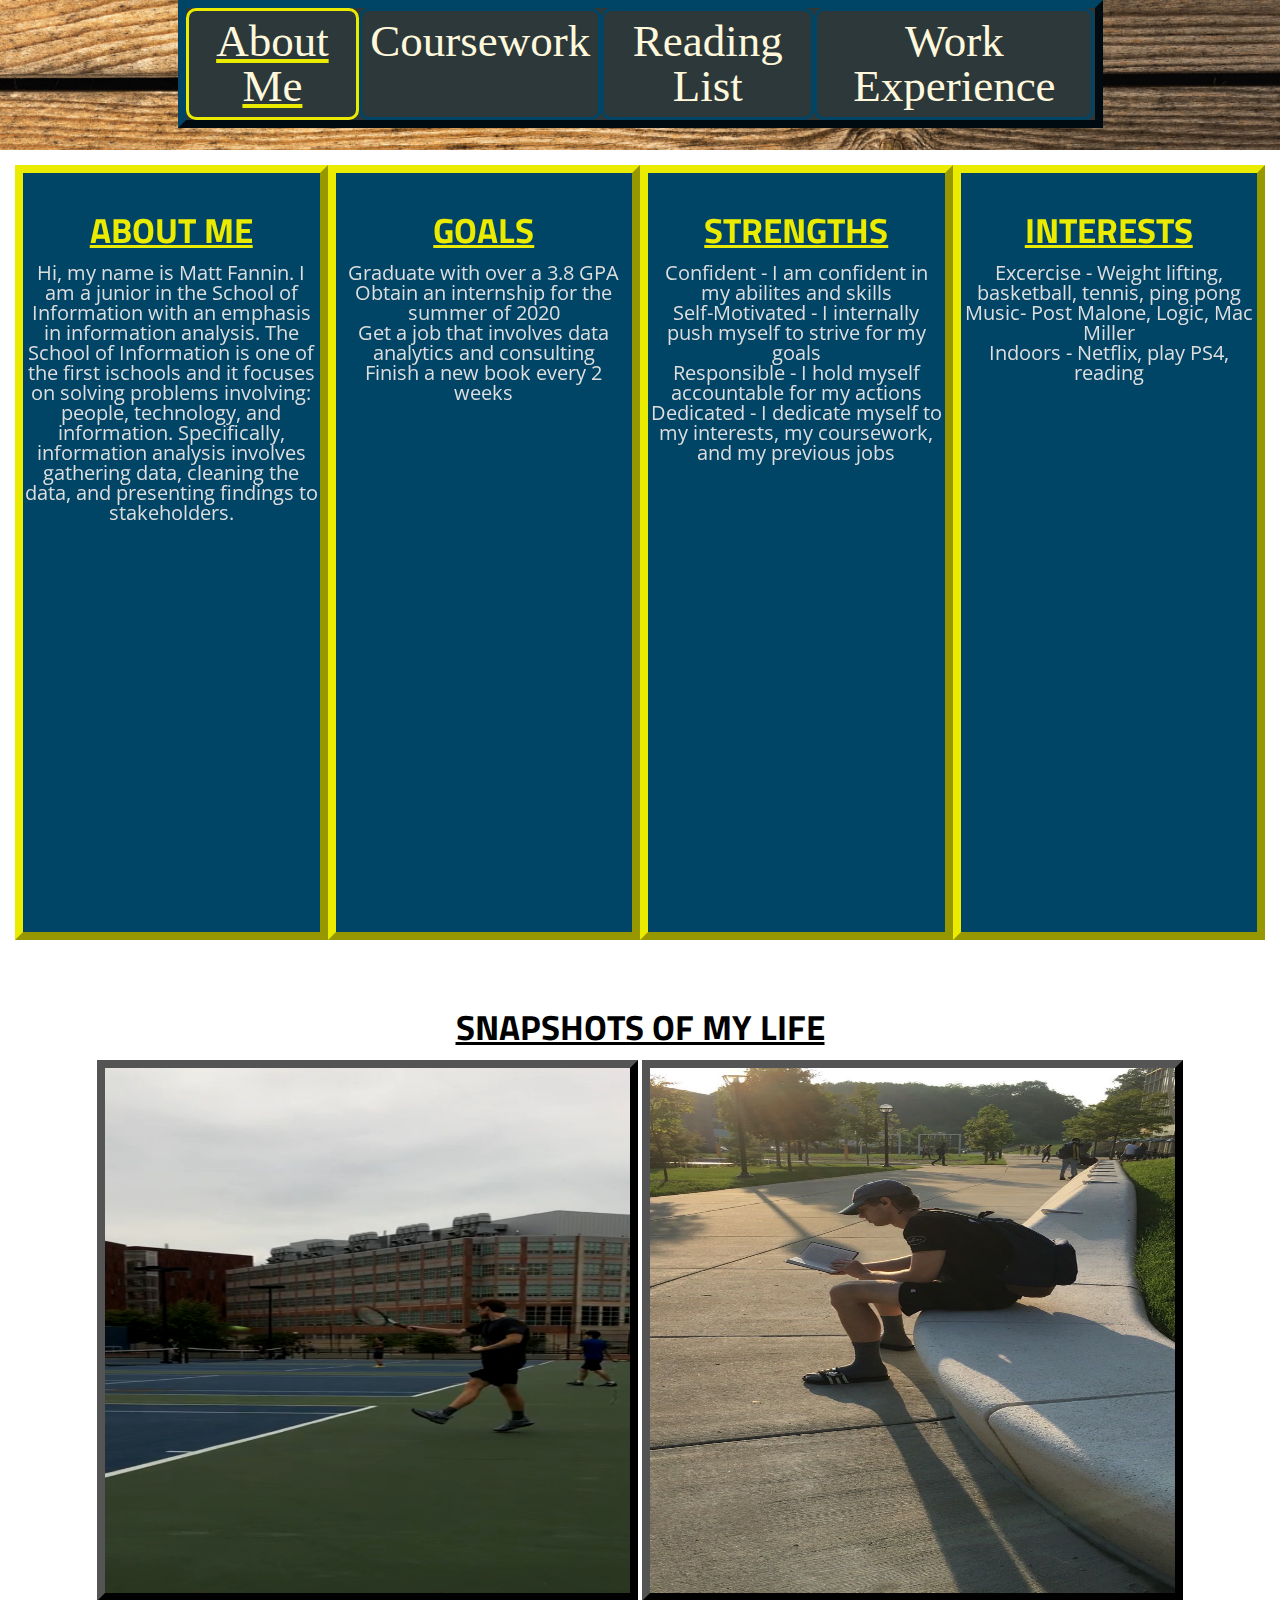
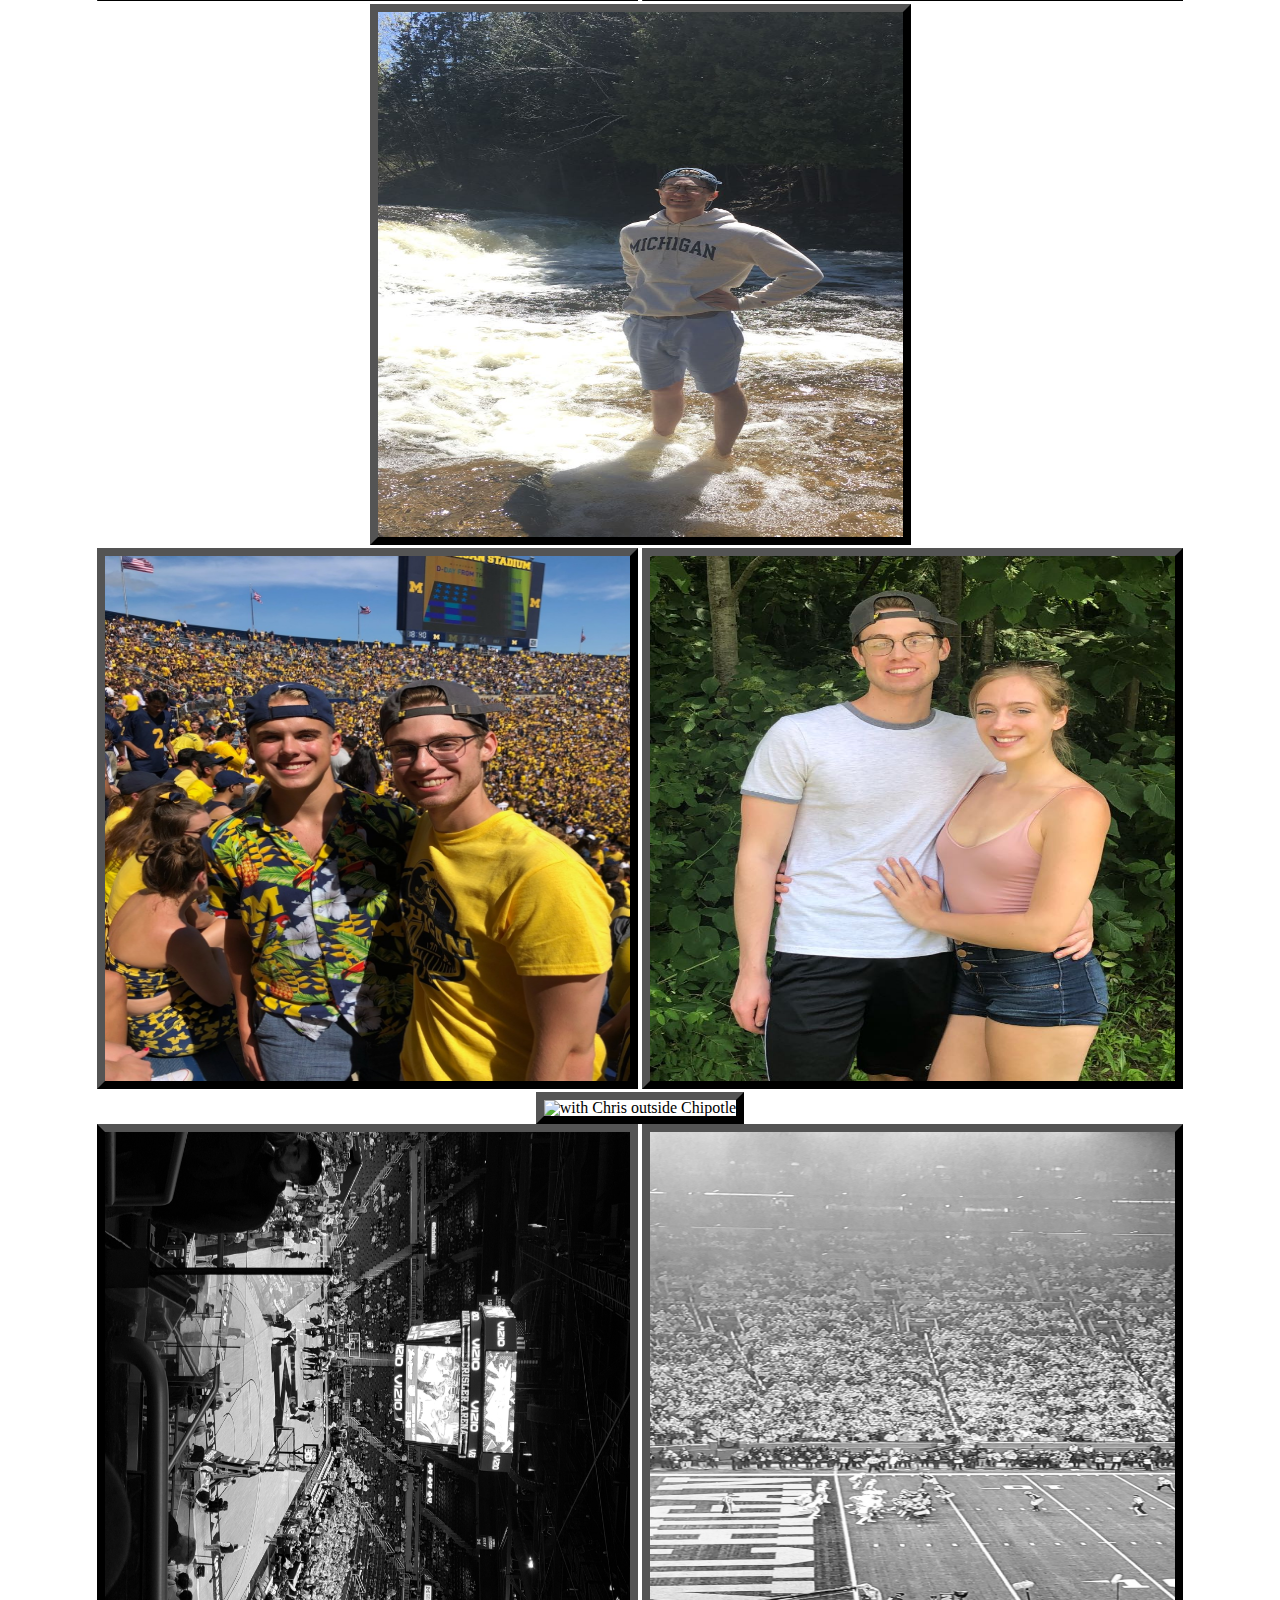
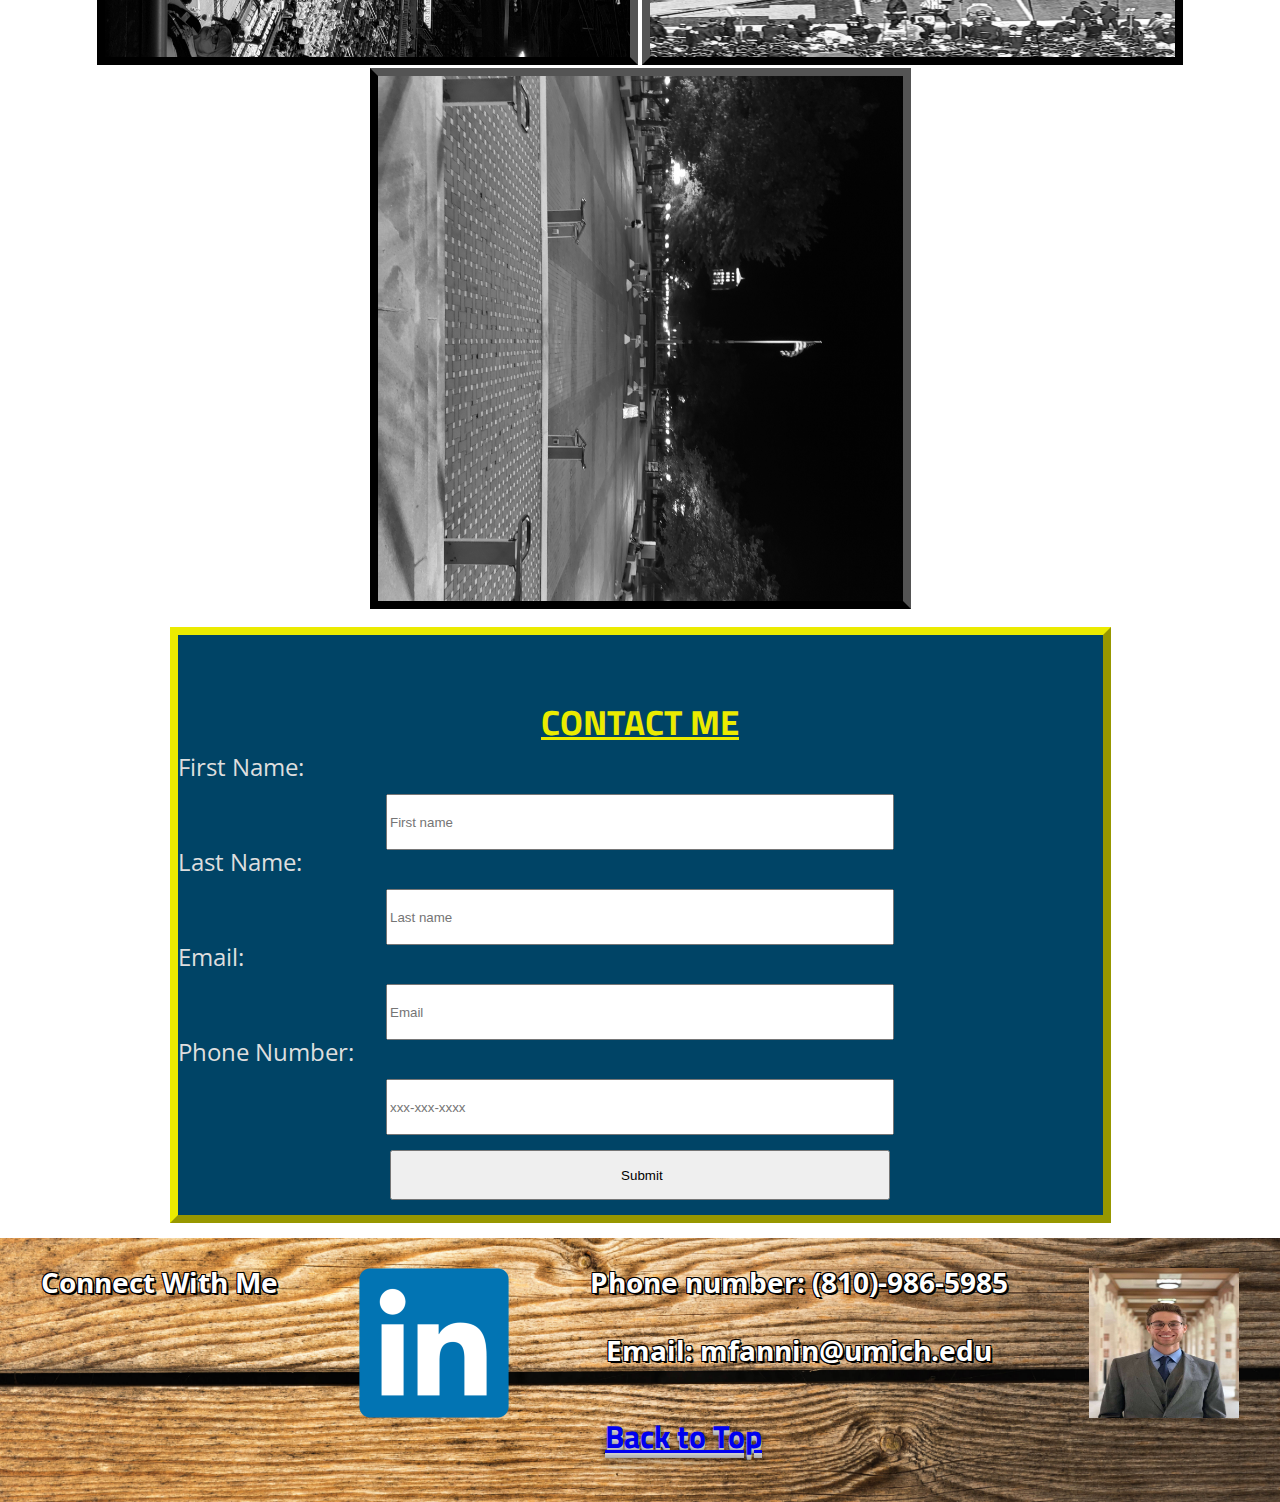
==== index.html @ 18e167ab "Add files via upload" ====
<!DOCTYPE html>
<html lang="en">
    <head>
        <meta charset="utf-8">
        <title>Matt Fannin Portfolio</title>
        <link rel ="stylesheet" href = "css/html5_reset.css">
        <link rel ="stylesheet" href = "css/index_style.css">
        <link href="https://fonts.googleapis.com/css?family=Open+Sans&display=swap" rel="stylesheet">
        <link href="https://fonts.googleapis.com/css?family=Titillium+Web&display=swap" rel="stylesheet">
        <link rel="shortcut icon" type="image/png" href="images/lake_pic.PNG"/>
        
    </head>

    <body>
        <div class="skip"><a href="#main">Skip to Main Content</a></div>
        <header>
            <nav>
                <ul class = "links">
                    <li class= "current"><a href = index.html>About Me</a></li>
                    <li class= "link"><a href = school.html>Coursework</a></li>
                    <li class= "link"><a href = reading.html>Reading List</a></li>
                    <li class= "link"><a href = professional.html>Work Experience</a></li>
                </ul>
            </nav>
        </header>

    <main id ="main">
        <div class = "text">
            <div class = "one">
                <h1>About Me</h1>
                <div class = "front1">
                    <p>
                        Hi, my name is Matt Fannin. I am a junior in the School of Information with an emphasis in information analysis. 
                        The School of Information is one of the first ischools and it focuses on solving problems involving: people, technology, and information. Specifically, information analysis involves gathering data, cleaning the data, and presenting findings to stakeholders.
                    </p>
                </div>
                
                <div class= "michy_pic">
                    <img id="mi" src="images/michy.png" alt="Michigan logo" />
                </div>
            </div>
            <div class = "two">
                <h1>Goals</h1>
                    <ul class = "goals">
                    <li>Graduate with over a 3.8 GPA</li>
                    <li>Obtain an internship for the summer of 2020</li>
                    <li>Get a job that involves data analytics and consulting</li>
                    <li>Finish a new book every 2 weeks</li>
                </ul>
                <div class = "goal_pic">
                    <img id="goal" src="images/goals.jpg" alt="goals" />
                </div>
            </div>
            <div class = "three">
                <h1>Strengths</h1>
                <div class= "front3">
                    <p> Confident - I am confident in my abilites and skills <br>
                        Self-Motivated - I internally push myself to strive for my goals <br>
                        Responsible - I hold myself accountable for my actions <br>
                        Dedicated - I dedicate myself to my interests, my coursework, and my previous jobs 
                   </p>
                </div>
                <div class= "pic">
                    <img id="Responsible" src="images/resp.jfif" alt="Responsible" />
                </div>
                
            </div>
            <div class = "four">
                <h1>Interests</h1>
                <div class = "front4">
                    <p>
                        Excercise - Weight lifting, basketball, tennis, ping pong <br>
                        Music-  Post Malone, Logic, Mac Miller <br>
                        Indoors - Netflix, play PS4, reading <br>

                    </p> 
                </div>
                <div class = "yam">
                    <img id="yam_city" src="images/yam_city.jpg" alt="Dunk" />
                </div>
                 
            </div>
        
        </div>
        

        <h1 id= "gallery">Snapshots of my Life</h1>
        <div class="gallery">
            <div class = "row1">
                <img id="tennis" src="images/tebbis.jpg" alt="hitting forehand" />
                <img id="reading" src="images/reading.jpg" alt="reading a novel" />
                <img id="waterfall" src="images/in_water_pose.jpg" alt="standing in cold water" />
            </div>
            <div class = "row2">
                <img id="logi" src="images/with_logi.jpg" alt="with Logan at football game" />
                <img id="onions" src="images/with_onions.jpg" alt="with Vydailya" />
                <img id="creeb" src="images/with_creeb.jpg" alt="with Chris outside Chipotle" />
            </div>
            <div class = "row3">
                <img id="basketball" src="images/basketball_game.jpg" alt="First UofM basketball game" />
                <img id="football" src="images/football_game.jpg" alt="UofM football game" />
                <img id="diag" src="images/diag.jpg" alt="view outside Hatcher after late night studying" />
            </div>
            
        </div>

        <form action="https://formspree.io/myywlzbd" method="POST">
            <fieldset>
               <legend class = "contactTitle">Contact Me</legend>
               <div class = "contact">
                <label for ="fname">First Name:</label><input type="text" id ="fname" name="fname" placeholder = "First name"/>
                <label for ="lname">Last Name:</label><input type="text" id ="lname" name="lname" placeholder = "Last name"/>
                <label for ="email">Email:</label><input type="email" id ="email" name="email" placeholder = "Email"/>
                <label for ="number">Phone Number:</label><input type="tel" id ="number" name="number" placeholder = "xxx-xxx-xxxx"/>
              <div class = "submit">
                <input type="submit" value=" Submit"/>
             </div>
               </div>
                  
               </fieldset>
        </form> 
    </main>

    
    <footer>
        <p class = "connect">Connect With Me</p>
        <a href="https://www.linkedin.com/in/matthew-fannin-1630b1197/" target = "_blank"><img id = "linkedin" src="images/linkedin_logo.png" alt="linkedin"></a>
        <div class = "top">
            <a href = #main>Back to Top</a>
        </div>
        <div class = "contact">
            <div class = "phone">
                <p>Phone number: (810)-986-5985</p>
            </div>
            <div class = "email">
                <p>Email: mfannin@umich.edu</p>

            </div>
        </div>
        <div class = "cute">
            <img id="suit" src="images/suit_pic.jpg" alt="Pic in North Quad, with suit" />
        </div>
    </footer>

</body>

</html>
---- css/index_style.css ----
header{
    background-image: url("../images/wood.jpg");
    background-repeat: no-repeat;
    background-size: cover;
    background-position: center;
    font-size: 42px;
    min-width: 616px;
}
nav{
    background-color:#2d383a;
    width: 325px;
    margin: auto;
    
}
li a{
    text-decoration: none;
    color: cornsilk;
    
}
li.current{
    border: 3px solid #EBEB00;
    border-radius: 10px;
    padding: 8px;
}
li.current a{
    text-decoration: underline;
    text-decoration-color: #EBEB00;
}
li.link{
    border: 3px solid #004466;
    border-radius: 10px;
    padding: 8px;
}
ul.links{
    text-align: center;
    border-style: outset;
    border-width: 8px;
    border-color: #004466;
}
.skip a{
    position: absolute;
    bottom: 1400px;
    overflow:hidden;
    font-size: 32px;
}
.skip a:focus, .skip a:active{
    position: relative;
    top: 0;
    overflow: visible;
    /* Got help on this part from this website: https://www.bignerdranch.com/blog/web-accessibility-skip-navigation-links/ */
}


main{
    text-align: center;
}
.text{
    display: flex;
    flex-direction: column;
    flex-basis: 150px;
    align-content: space-around;
    justify-content: center;
    margin: 15px;
    
}
.one, .two, .three, .four{
    background-color: #004466;
    border-style: outset;
    border-width: 8px;
    border-color: #EBEB00;
    margin-bottom: 15px;
}

h1, .contactTitle{
    font-family: 'Titillium Web', regular, sans-serif;
    padding-top: 40px;
    text-decoration: underline;
    text-transform: uppercase;
    font-size: 32px;
    font-weight: 700;
    color: #EBEB00;
    padding-bottom: 15px;

}
p{
    font-family: 'Open Sans', light, sans-serif;
    font-size: 18px;
    padding-bottom: 40px;
    color: #DEDEDE;
}
.about{
    padding-top: 80px;
}
ul.goals{
    font-family: 'Open Sans', light, sans-serif;
    font-size: 18px;
    padding-bottom: 40px;
    color: #DEDEDE;
    list-style-type: none;
}
#gallery{
    color: black;
}
.row1 img{
    transition: 1s ease;
}
.row1 img:hover{
    -webkit-transform: scale(1.1);
    -ms-transform: scale(1.1);
    transform: scale(1.1);
    transition: 1.5s ease;
}
.row2 img:hover {
    border-radius:50%;
    transition: 1s ease;
}
.row3 img{
    filter: grayscale(100%);
    -webkit-filter: grayscale(100%);
    }
    
    .row3 img:hover{
    filter: grayscale(0%);
    filter: gray;
    -webkit-filter: grayscale(0%);
    filter: none;
    transition: 1s ease;
    }
    /* https://thebrandsmen.com/css-image-hover-effects/ Was used and modified */
img{
    width: 600px;
    height: 600px;
    background-size: cover;
    border-style: outset;
    border-width: 8px;
    border-color: black;
}
.yam, .goal_pic, .michy_pic, .pic{
    display: none;
}
#diag, #basketball{
    transform: rotate(90deg);
}
form{
    width: 600px;
    padding-top: 30px;
    padding-bottom: 30px;
    margin-left: auto;
    margin-right: auto;
    margin-top: 15px;
    margin-bottom: 15px;
    color: #DEDEDE;
    padding-bottom: 15px;
    border-style: outset;
    border-width: 8px;
    border-color: #EBEB00;
    background-color: #004466;
    list-style-type: none;
    
}
input{
    width: 400px;
    height: 50px;
}
.contactTitle{
    text-align: center;
}
.contact{
    color: #DEDEDE;
    font-family: 'Open Sans', light, sans-serif;
    font-size: 24px;
}
label{
    margin-bottom: 15px;
    display: flex;
}
.submit{
    margin-top: 15px;
    display: list-item;
    text-align: unset;
}


footer{
    background-image: url("../images/wood.jpg");
    background-repeat: no-repeat;
    background-size: cover;
    background-position: center;
    padding-bottom: 30px;
    padding-top: 30px;
    font-family: 'Open Sans', light, sans-serif;
    text-align: center;
    display: grid;
    grid-template-columns: auto auto auto auto;
    grid-template-rows: auto auto auto auto;
    min-width: 616px;
    
    
}
footer img{
    border: 0;
    max-width: 150px;
    max-height: 150px;
    
}
.connect{
    grid-row-start: span 1;
    grid-column-start: span 1;
    left: 0;
    bottom: auto;
    text-align: center;
    font-size: 18px;
    font-weight: 700;
    color: white;
    text-shadow:
     -1px -1px 0 #000,  
      1px -1px 0 #000,
      -1px 1px 0 #000,
       2px 2px 0 #000;
       /*Code gotten from: https://css-tricks.com/adding-stroke-to-web-text/ with modification*/
}
.contact p{
    font-size: 18px;
    font-weight: 700;
    color: white;
    text-shadow:
     -1px -1px 0 #000,  
      1px -1px 0 #000,
      -1px 1px 0 #000,
       2px 2px 0 #000;
}
.phone{
    grid-row: 3/ span 1;
    grid-column: 1/ span 4;
}
.email{
    grid-row: 4/ span 1;
    grid-column: 1/ span 4;
}
.top{
    grid-row: 2/ span 2;
    grid-column: 2/ span 2;
    color: white;
    font-size: 32px;
    font-weight: bold;
    font-family: 'Titillium Web', regular, sans-serif;
    text-shadow: 
    0 1px 0 #ccc, 
    0 2px 0 #c9c9c9, 
    0 3px 0 #bbb, 
    0 4px 0 #b9b9b9, 
    0 5px 0 #aaa, 
    0 6px 1px rgba(0,0,0,.1), 
    0 0 5px rgba(0,0,0,.1), 
    0 1px 3px rgba(0,0,0,.3), 
    0 3px 5px rgba(0,0,0,.2), 
    0 5px 10px rgba(0,0,0,.25), 
    0 10px 10px rgba(0,0,0,.2), 
    0 20px 20px rgba(0,0,0,.15);
    /*Code gotten from: https://cssnewbie.com/10-beautiful-css-text-effects/#.XlGrfShKiUn with modification */
    padding-bottom: 20px;
}

@media all and (min-width:1024px){
    ul.links{
        display: flex;
        flex-direction: row;
    }
    nav{
        width: 925px;
    }
    header{
        font-size: 45px;
        height: 150px;
    }
    .text{
        flex-direction: row;
        flex-wrap: wrap;
    }
    .one, .two, .three, .four{
        flex-direction: row;
        flex: 1 0 20%;
    }
    h1, .contactTitle{
        font-size: 35px;
    }
    p{
        font-size: 20px;
    }
    ul.goals{
        font-size: 20px;
    }
    img{
        width: 525px;
        height: 525px;
    }
    form{
        width: 925px;
    }
    input{
        width: 500px;
    }
    .connect{
        font-size: 28px;
    }
    .contact p{
        font-size: 28px;
    }
        /*Start the Card Flip, Source: https://learn.shayhowe.com/advanced-html-css/transitions-animations/  */
    
    .four, .two, .one, .three{
        transform-style: preserve-3d;
        transition: all 2s ease-in-out;
        backface-visibility: hidden;
    }
    .one:hover{
        transform: rotateY(180deg);
    }
    .two:hover{
        transform: rotateY(180deg);
    }
    .three:hover{
        transform: rotateY(180deg);
    }
    .four:hover{
        transform: rotateY(180deg);
    }
    .yam, .front4, .goal_pic, .goals, .front1, .michy_pic, .front3, .pic{
        backface-visibility: hidden;
        position: relative;
    }
    .yam, .goal_pic, .michy_pic, .pic {
        transform: rotateY(180deg);
        display: inline-block;
        vertical-align: text-bottom;
    }
    .yam img, .goal_pic img, .michy_pic img, .pic img{
        width: 250px;
        height: 350px;
    }
    /* end card flip */
}

@media all and (min-width:1450px){
    ul.links{
        display: flex;
        flex-direction: row;
        justify-content: space-around;
    }
    nav{
        width: 1325px;
    }
    header{
        font-size: 50px;
        height: 200px;
    }
    .one, .two, .three, .four{
        flex: 1 0 23%;
    }
    h1, .contactTitle{
        font-size: 42px;
    }
    p{
        font-size: 24px;
    }
    ul.goals{
        font-size: 24px;
    }
    img{
        width: 500px;
        height: 500px;
    }
    form{
        width: 1125px;
    }
    input{
        width: 600px;
    }
    footer img{
        height: 300px;
        width: 300px;
    }
    .connect{
        font-size: 33px;
    }
    .contact p{
        font-size: 33px;
    }   

}
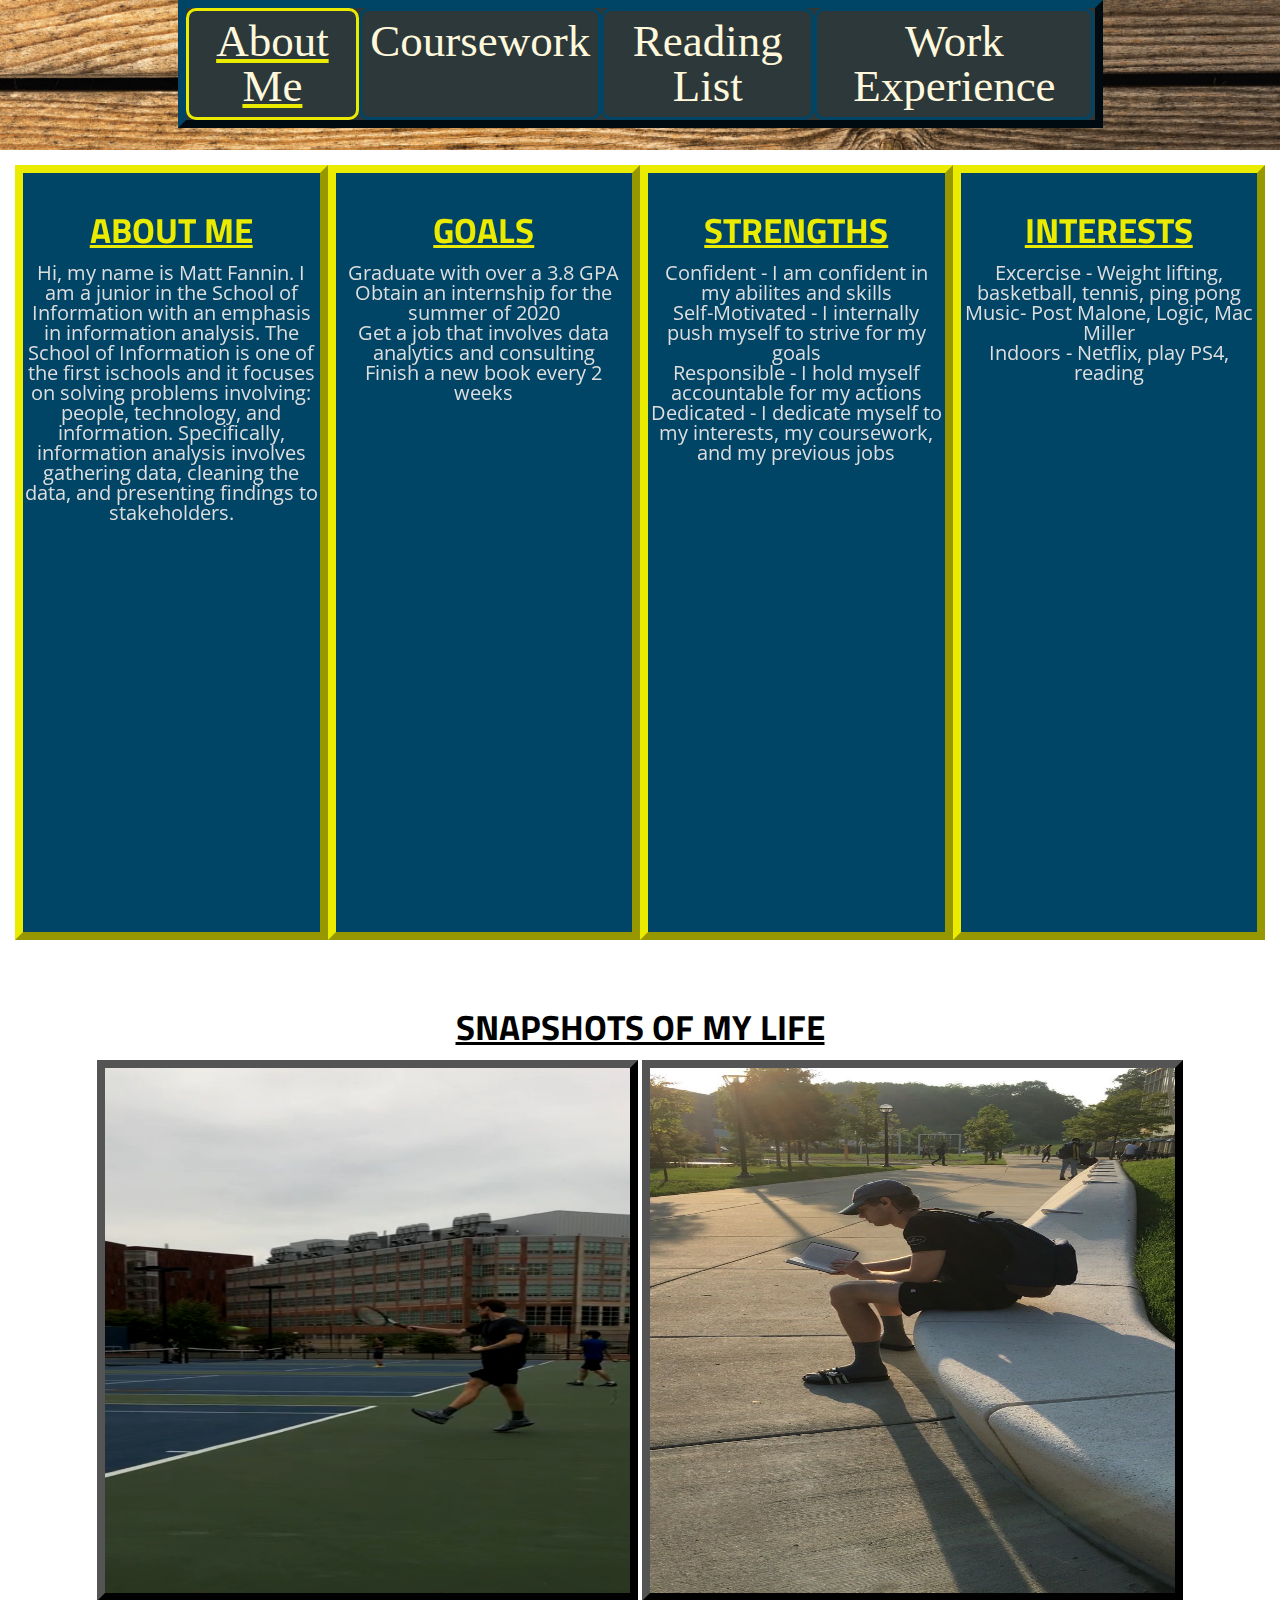
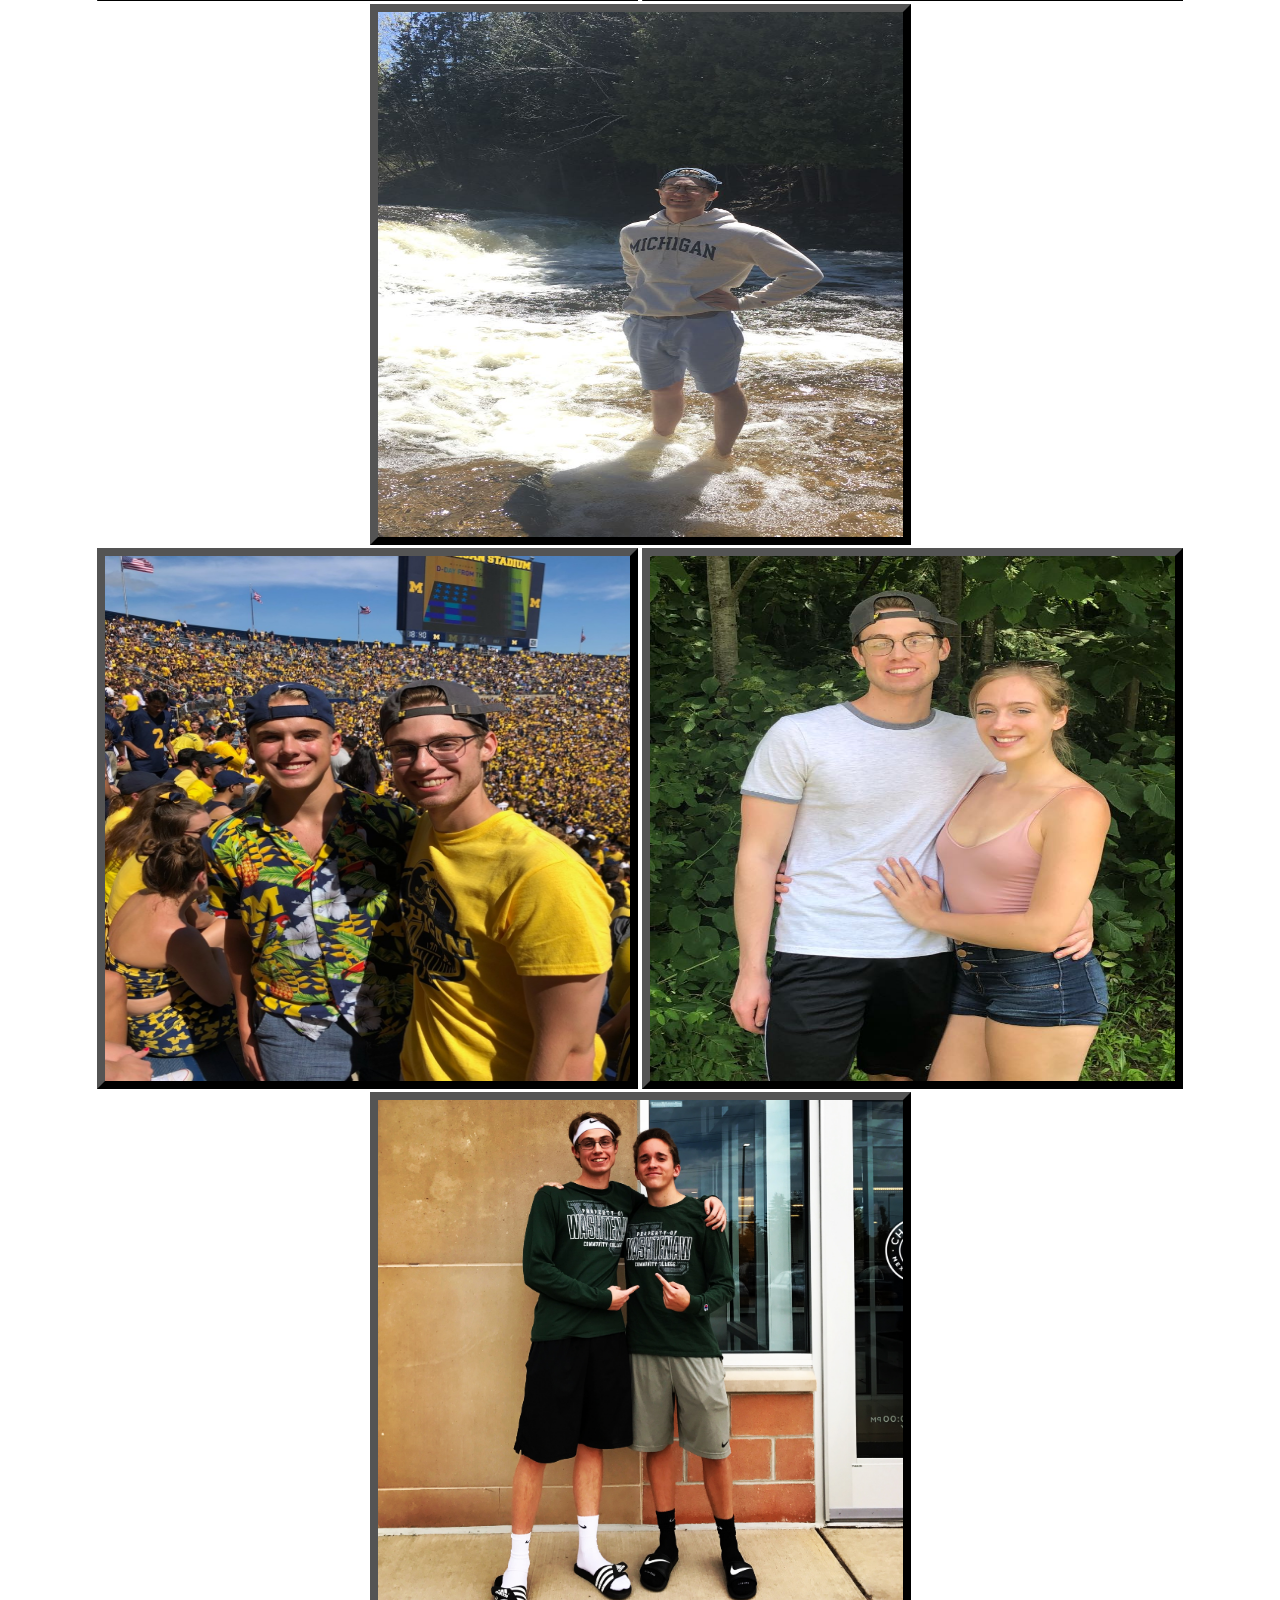
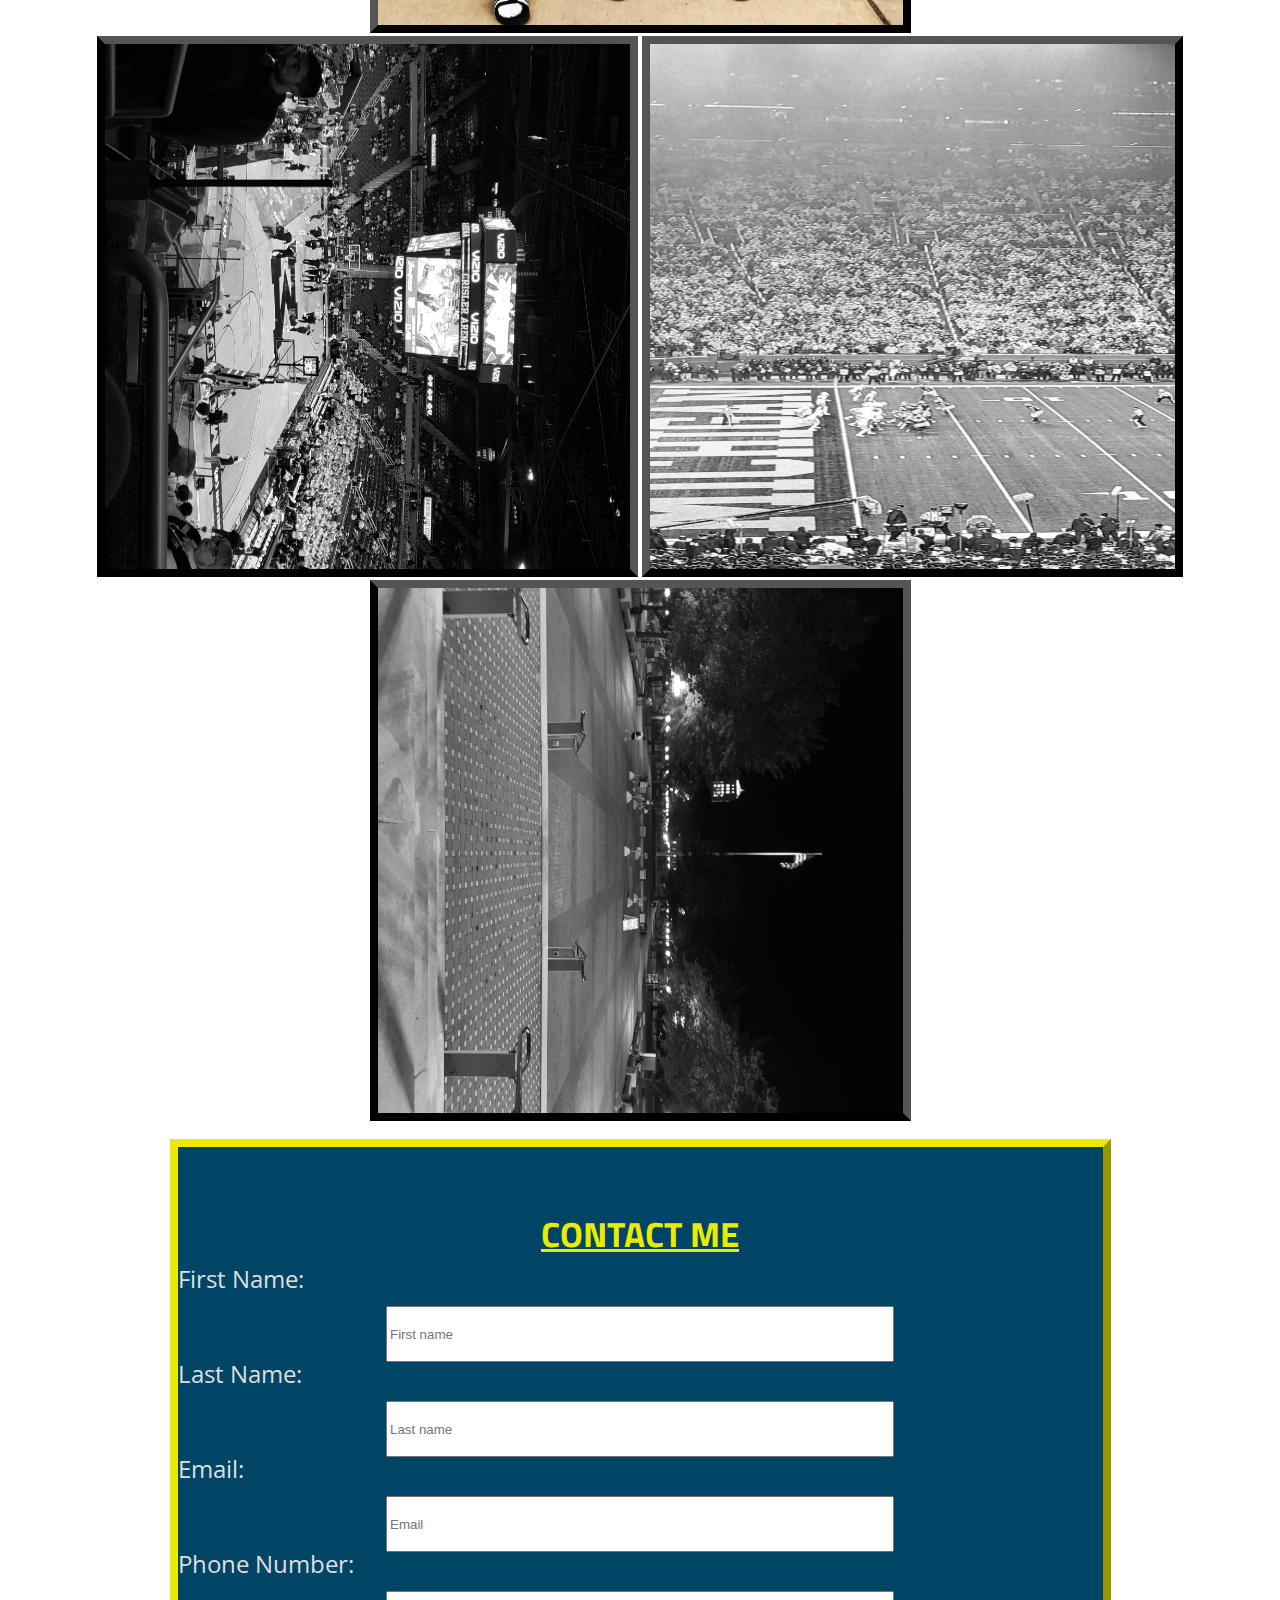
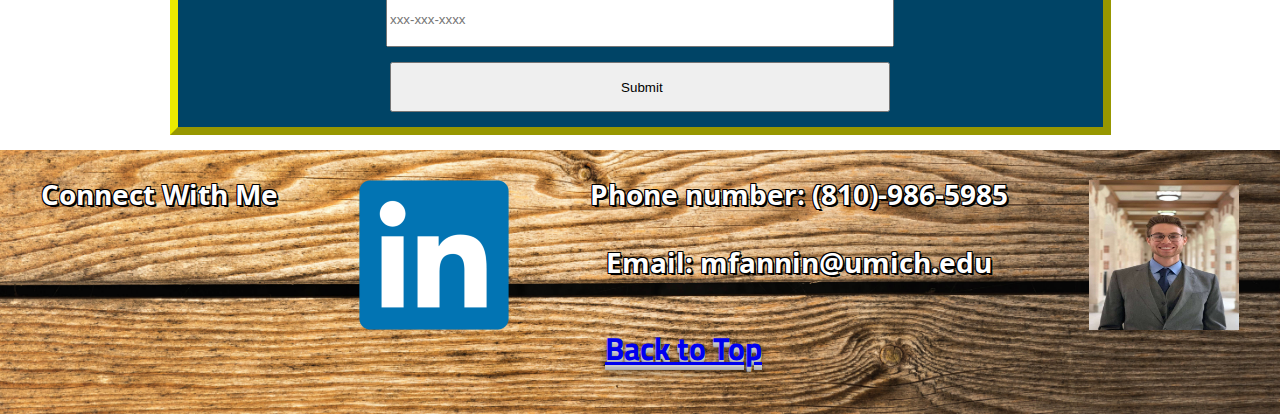
==== commit 155cad68: "Update index.html" ====
--- a/index.html
+++ b/index.html
@@ -94,7 +94,7 @@
             <div class = "row2">
                 <img id="logi" src="images/with_logi.jpg" alt="with Logan at football game" />
                 <img id="onions" src="images/with_onions.jpg" alt="with Vydailya" />
-                <img id="creeb" src="images/with_creeb.jpg" alt="with Chris outside Chipotle" />
+                <img id="creeb" src="images/with_creeb.JPG" alt="with Chris outside Chipotle" />
             </div>
             <div class = "row3">
                 <img id="basketball" src="images/basketball_game.jpg" alt="First UofM basketball game" />
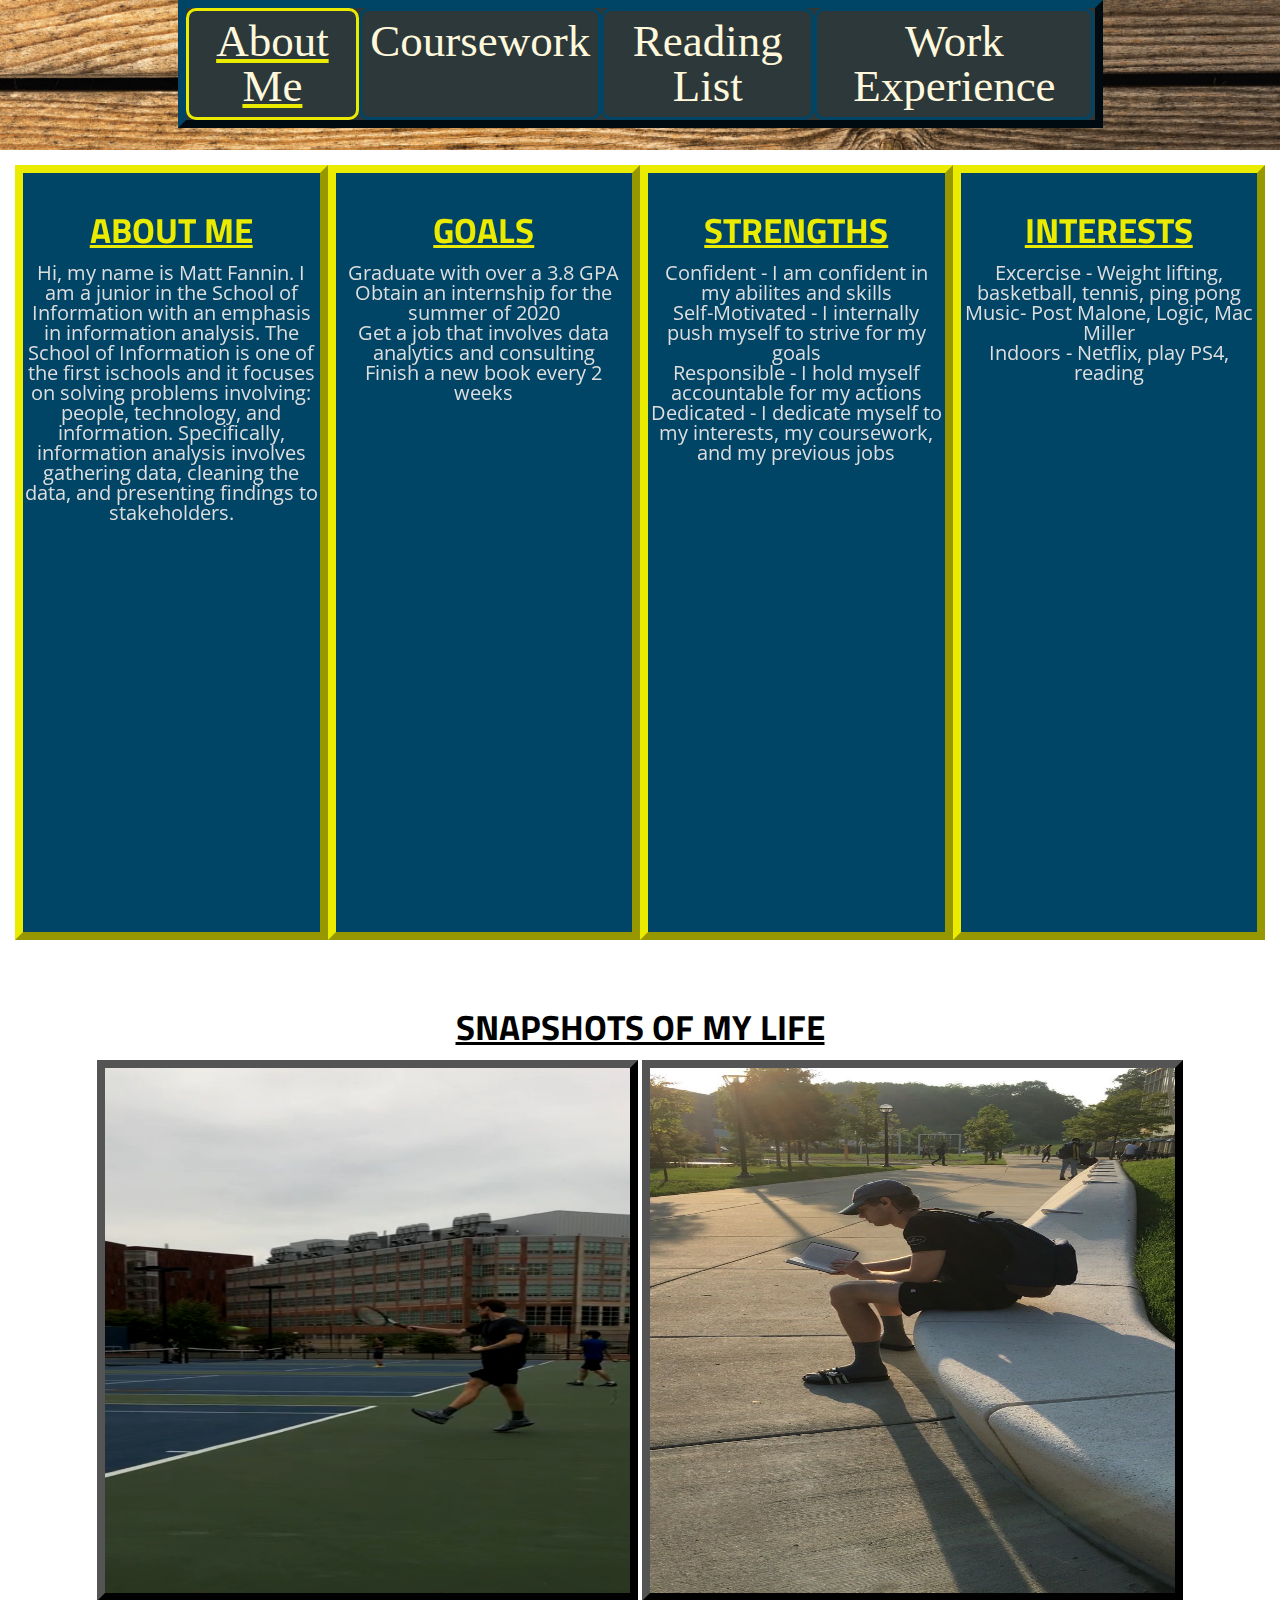
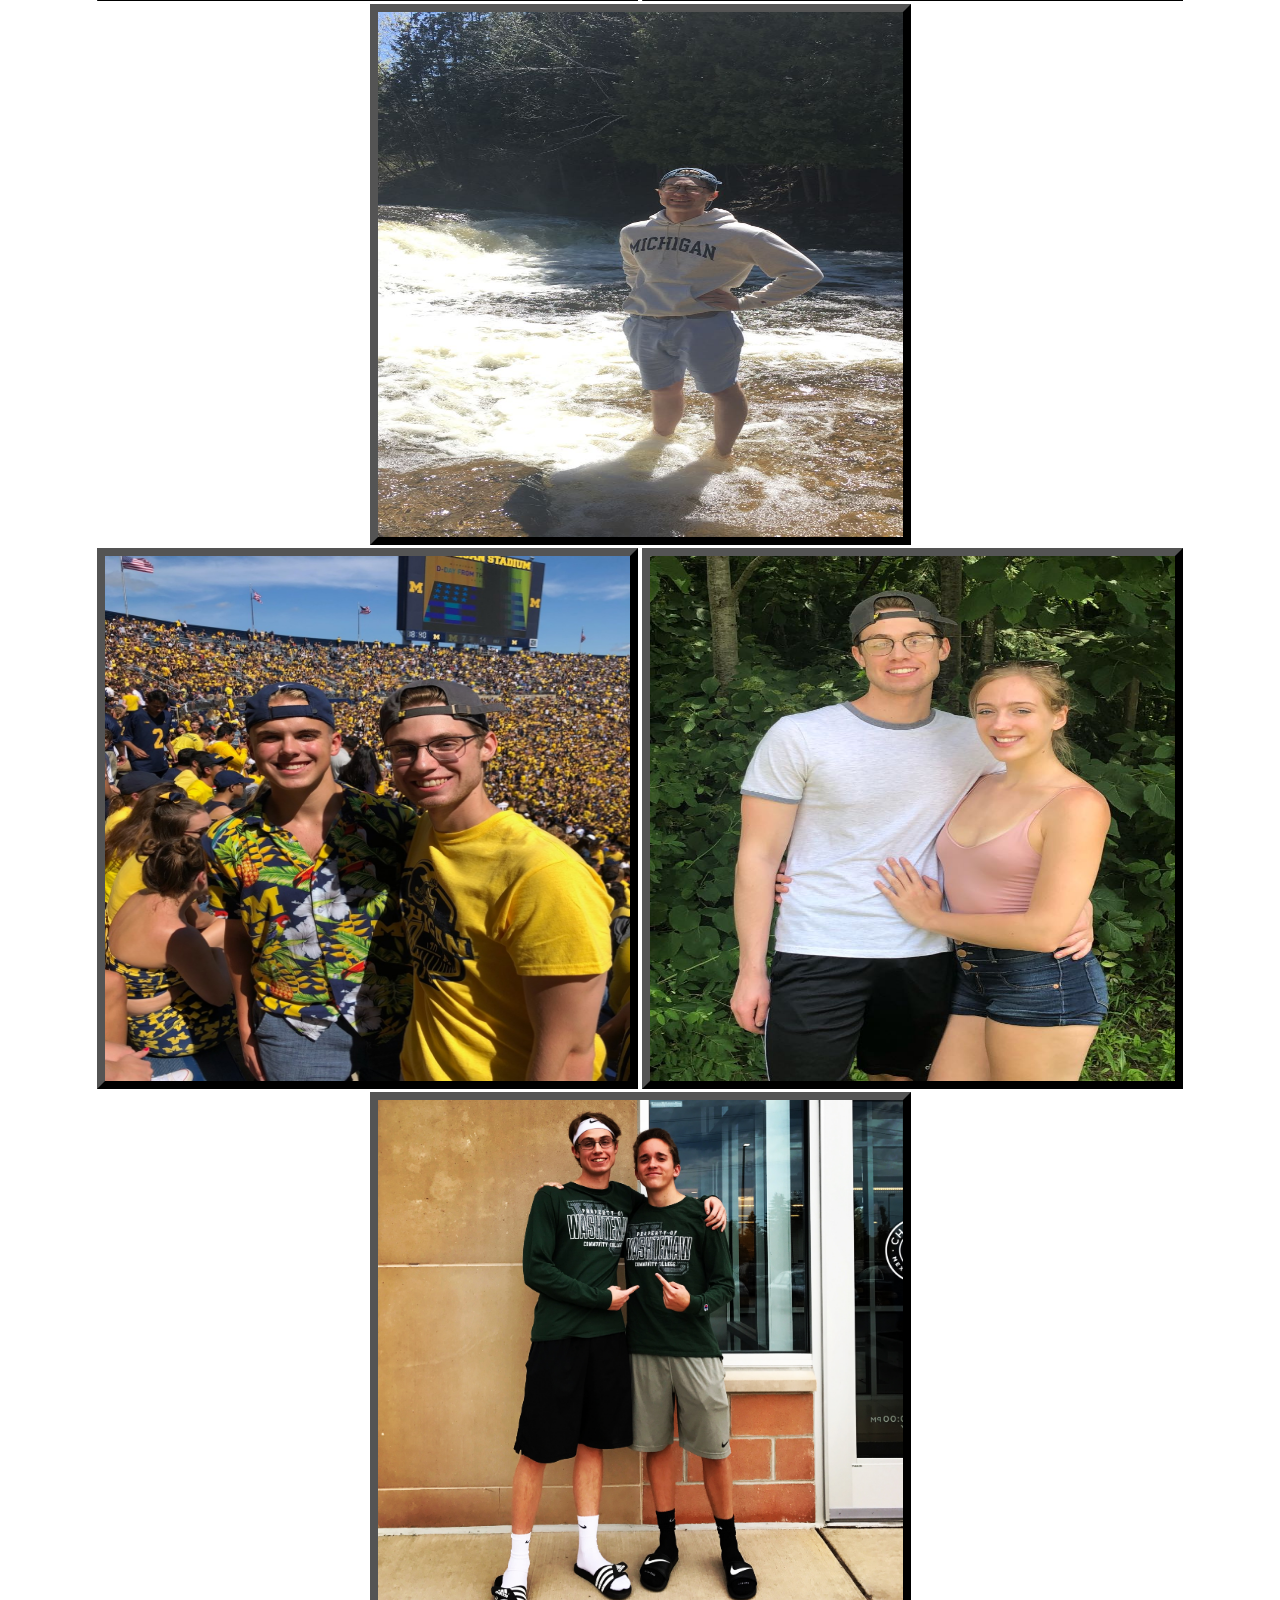
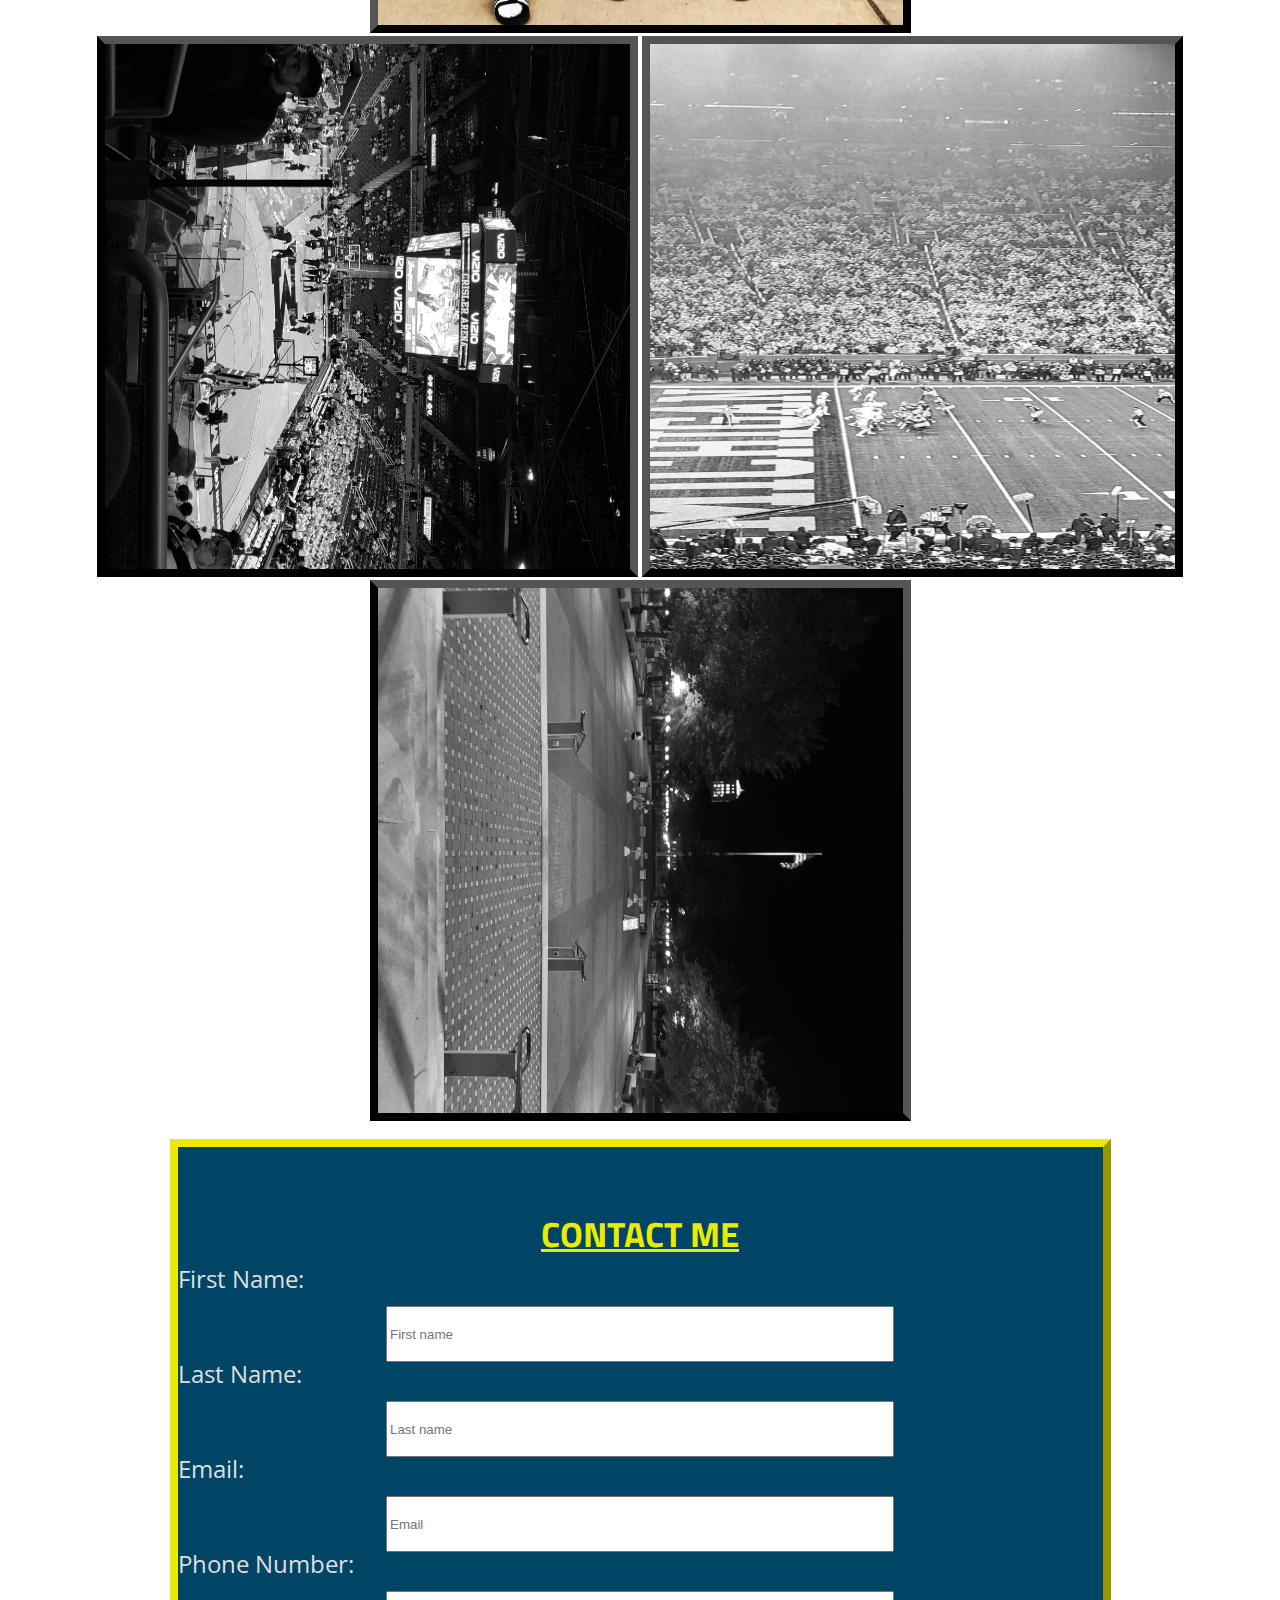
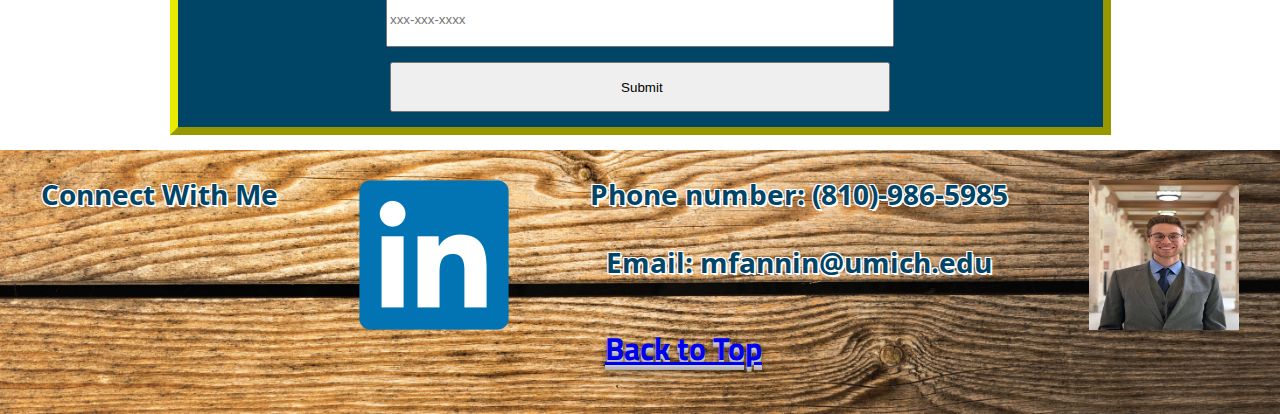
==== commit ed078c93: "Add files via upload" ====
--- a/index.html
+++ b/index.html
@@ -8,6 +8,14 @@
         <link href="https://fonts.googleapis.com/css?family=Open+Sans&display=swap" rel="stylesheet">
         <link href="https://fonts.googleapis.com/css?family=Titillium+Web&display=swap" rel="stylesheet">
         <link rel="shortcut icon" type="image/png" href="images/lake_pic.PNG"/>
+        <!-- Global site tag (gtag.js) - Google Analytics -->
+        <script async src="https://www.googletagmanager.com/gtag/js?id=UA-159985150-1"></script>
+        <script>
+        window.dataLayer = window.dataLayer || [];
+            function gtag(){dataLayer.push(arguments);}
+            gtag('js', new Date());
+            gtag('config', 'UA-159985150-1');
+        </script>
         
     </head>
 
--- a/css/index_style.css
+++ b/css/index_style.css
@@ -211,23 +211,23 @@
     text-align: center;
     font-size: 18px;
     font-weight: 700;
-    color: white;
+    color: #004466;
     text-shadow:
-     -1px -1px 0 #000,  
-      1px -1px 0 #000,
-      -1px 1px 0 #000,
-       2px 2px 0 #000;
+     -1px -1px 0 white,  
+      1px -1px 0 white,
+      -1px 1px 0 white,
+       2px 2px 0 white;
        /*Code gotten from: https://css-tricks.com/adding-stroke-to-web-text/ with modification*/
 }
 .contact p{
     font-size: 18px;
     font-weight: 700;
-    color: white;
+    color: #004466;
     text-shadow:
-     -1px -1px 0 #000,  
-      1px -1px 0 #000,
-      -1px 1px 0 #000,
-       2px 2px 0 #000;
+     -1px -1px 0 white,  
+      1px -1px 0 white,
+      -1px 1px 0 white,
+       2px 2px 0 white;
 }
 .phone{
     grid-row: 3/ span 1;
